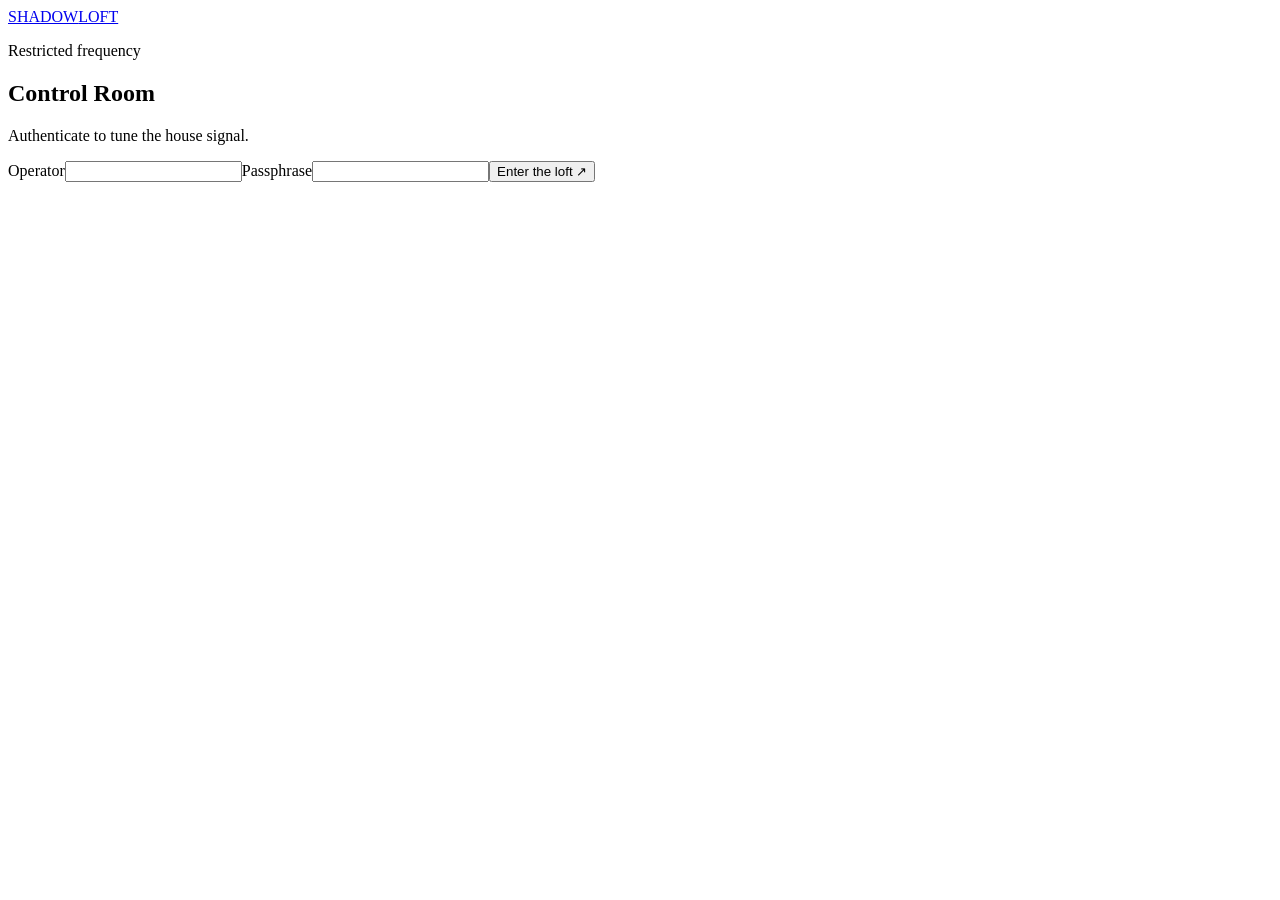
==== admin.html @ 4731aad0 "Add admin.html" ====
<!doctype html><html lang="en"><head><meta charset="utf-8"><meta name="viewport" content="width=device-width,initial-scale=1"><meta name="robots" content="noindex,nofollow"><title>ShadowLoft | Control Room</title><link rel="preconnect" href="https://fonts.googleapis.com"><link rel="preconnect" href="https://fonts.gstatic.com" crossorigin><link href="https://fonts.googleapis.com/css2?family=Barlow+Condensed:wght@300;400;500;600&family=Cormorant+Garamond:ital,wght@0,400;1,400&display=swap" rel="stylesheet"><link rel="stylesheet" href="admin.css"></head><body><main><a class="mark" href="index.html">SHADOW<span>LOFT</span></a><section id="login"><p class="eyebrow">Restricted frequency</p><h1>Control Room</h1><p>Authenticate to tune the house signal.</p><form id="loginForm"><label>Operator<input id="username" autocomplete="username" required></label><label>Passphrase<input id="password" type="password" autocomplete="current-password" required></label><button>Enter the loft ↗</button><div id="loginNote" role="alert"></div></form></section><section id="panel" hidden><p class="eyebrow">Authenticated · Local console</p><h1>Tune the Signal</h1><p class="notice"><strong>Static-site notice:</strong> settings saved here affect this browser only. Global publishing requires a secure server-side control plane.</p><form id="configForm"><label>Source type<select id="type"><option value="channel">YouTube channel ID</option><option value="playlist">Playlist ID</option><option value="video">Video ID</option></select></label><label>Source ID<input id="source" placeholder="UC… / PL… / video ID" required></label><label>Public channel URL<input id="channelUrl" type="url" placeholder="https://youtube.com/@yourchannel"></label><button>Save local signal ↗</button><button type="button" class="ghost" id="clear">Clear</button><div id="saveNote" role="status"></div></form><a class="return" href="index.html">← Return to ShadowLoft</a></section></main><script src="admin.js"></script></body></html>
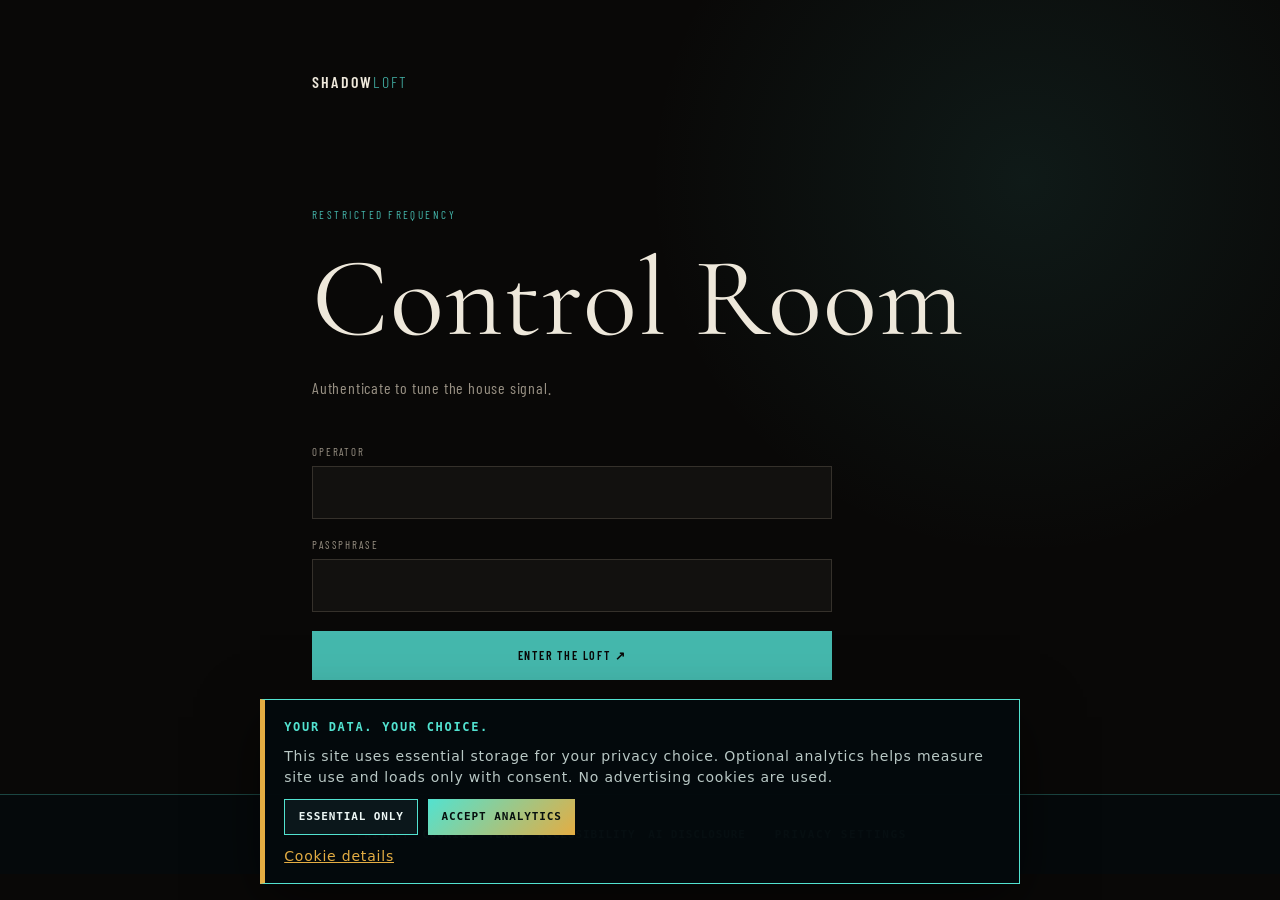
==== commit d9582a02: "Add privacy, cookie, terms and accessibility compliance layer" ====
--- a/admin.html
+++ b/admin.html
@@ -1 +1 @@
-<!doctype html><html lang="en"><head><meta charset="utf-8"><meta name="viewport" content="width=device-width,initial-scale=1"><meta name="robots" content="noindex,nofollow"><title>ShadowLoft | Control Room</title><link rel="preconnect" href="https://fonts.googleapis.com"><link rel="preconnect" href="https://fonts.gstatic.com" crossorigin><link href="https://fonts.googleapis.com/css2?family=Barlow+Condensed:wght@300;400;500;600&family=Cormorant+Garamond:ital,wght@0,400;1,400&display=swap" rel="stylesheet"><link rel="stylesheet" href="admin.css"></head><body><main><a class="mark" href="index.html">SHADOW<span>LOFT</span></a><section id="login"><p class="eyebrow">Restricted frequency</p><h1>Control Room</h1><p>Authenticate to tune the house signal.</p><form id="loginForm"><label>Operator<input id="username" autocomplete="username" required></label><label>Passphrase<input id="password" type="password" autocomplete="current-password" required></label><button>Enter the loft ↗</button><div id="loginNote" role="alert"></div></form></section><section id="panel" hidden><p class="eyebrow">Authenticated · Local console</p><h1>Tune the Signal</h1><p class="notice"><strong>Static-site notice:</strong> settings saved here affect this browser only. Global publishing requires a secure server-side control plane.</p><form id="configForm"><label>Source type<select id="type"><option value="channel">YouTube channel ID</option><option value="playlist">Playlist ID</option><option value="video">Video ID</option></select></label><label>Source ID<input id="source" placeholder="UC… / PL… / video ID" required></label><label>Public channel URL<input id="channelUrl" type="url" placeholder="https://youtube.com/@yourchannel"></label><button>Save local signal ↗</button><button type="button" class="ghost" id="clear">Clear</button><div id="saveNote" role="status"></div></form><a class="return" href="index.html">← Return to ShadowLoft</a></section></main><script src="admin.js"></script></body></html>
+<!doctype html><html lang="en"><head><meta charset="utf-8"><meta name="viewport" content="width=device-width,initial-scale=1"><meta name="robots" content="noindex,nofollow"><title>ShadowLoft | Control Room</title><link rel="preconnect" href="https://fonts.googleapis.com"><link rel="preconnect" href="https://fonts.gstatic.com" crossorigin><link href="https://fonts.googleapis.com/css2?family=Barlow+Condensed:wght@300;400;500;600&family=Cormorant+Garamond:ital,wght@0,400;1,400&display=swap" rel="stylesheet"><link rel="stylesheet" href="admin.css"><link rel="stylesheet" href="assets/site-compliance.css?v=20260910-1"><script defer src="assets/site-compliance.js?v=20260910-1"></script></head><body><main><a class="mark" href="index.html">SHADOW<span>LOFT</span></a><section id="login"><p class="eyebrow">Restricted frequency</p><h1>Control Room</h1><p>Authenticate to tune the house signal.</p><form id="loginForm"><label>Operator<input id="username" autocomplete="username" required></label><label>Passphrase<input id="password" type="password" autocomplete="current-password" required></label><button>Enter the loft ↗</button><div id="loginNote" role="alert"></div></form></section><section id="panel" hidden><p class="eyebrow">Authenticated · Local console</p><h1>Tune the Signal</h1><p class="notice"><strong>Static-site notice:</strong> settings saved here affect this browser only. Global publishing requires a secure server-side control plane.</p><form id="configForm"><label>Source type<select id="type"><option value="channel">YouTube channel ID</option><option value="playlist">Playlist ID</option><option value="video">Video ID</option></select></label><label>Source ID<input id="source" placeholder="UC… / PL… / video ID" required></label><label>Public channel URL<input id="channelUrl" type="url" placeholder="https://youtube.com/@yourchannel"></label><button>Save local signal ↗</button><button type="button" class="ghost" id="clear">Clear</button><div id="saveNote" role="status"></div></form><a class="return" href="index.html">← Return to ShadowLoft</a></section></main><script src="admin.js"></script></body></html>
--- a/admin.css
+++ b/admin.css
@@ -0,0 +1 @@
+:root{--ink:#090807;--bone:#eee8db;--turq:#45b8ad;--rust:#a34e32}*{box-sizing:border-box}body{margin:0;min-height:100vh;background:radial-gradient(circle at 80% 20%,rgba(69,184,173,.1),transparent 30%),var(--ink);color:var(--bone);font-family:"Barlow Condensed";letter-spacing:.05em}main{max-width:720px;margin:auto;padding:8vh 2rem}.mark{color:var(--bone);text-decoration:none;letter-spacing:.14em;font-weight:600}.mark span{color:var(--turq);font-weight:300}section{margin-top:13vh}.eyebrow{text-transform:uppercase;color:var(--turq);font-size:.7rem;letter-spacing:.22em}h1{font:400 clamp(4rem,10vw,7rem)/.9 "Cormorant Garamond";margin:.25em 0}section>p{color:#999184}form{display:grid;gap:1.2rem;margin-top:3rem;max-width:520px}label{display:grid;gap:.5rem;text-transform:uppercase;font-size:.68rem;letter-spacing:.17em;color:#999184}input,select{width:100%;padding:1rem;background:#12110f;color:var(--bone);border:1px solid #35312b;font:1rem "Barlow Condensed"}input:focus,select:focus{outline:1px solid var(--turq)}button{padding:1rem;border:1px solid var(--turq);background:var(--turq);color:var(--ink);font:600 .75rem "Barlow Condensed";letter-spacing:.15em;text-transform:uppercase;cursor:pointer}.ghost{background:transparent;color:var(--bone);border-color:#454039}.notice{border-left:2px solid var(--rust);padding:1rem;background:#110f0d;line-height:1.5}.return{display:inline-block;margin-top:3rem;color:var(--turq);text-decoration:none;text-transform:uppercase;font-size:.7rem;letter-spacing:.15em}#loginNote,#saveNote{min-height:1.4rem;color:#c66}
--- a/assets/site-compliance.css
+++ b/assets/site-compliance.css
@@ -0,0 +1 @@
+.compliance-links{display:flex;justify-content:center;align-items:center;gap:.8rem;flex-wrap:wrap;padding:1rem;background:#05090b;border-top:1px solid rgba(82,226,208,.28);font:700 11px/1.4 ui-monospace,monospace;letter-spacing:.08em;text-transform:uppercase}.compliance-links a,.compliance-links button{color:#8fe8dc;background:none;border:0;text-decoration:none;font:inherit;cursor:pointer}.compliance-links a:hover,.compliance-links button:hover{color:#e4ad43}.consent-panel{position:fixed;z-index:100000;left:1rem;right:1rem;bottom:1rem;max-width:760px;margin:auto;padding:1rem 1.2rem;background:rgba(4,10,13,.98);color:#edf7f5;border:1px solid #52e2d0;border-left:5px solid #e4ad43;box-shadow:0 18px 55px rgba(0,0,0,.55);font:14px/1.5 system-ui,sans-serif}.consent-panel strong{color:#52e2d0;font:800 12px ui-monospace,monospace;letter-spacing:.14em}.consent-panel p{margin:.55rem 0;color:#b9c8c5}.consent-panel div{display:flex;gap:.6rem;flex-wrap:wrap;margin:.7rem 0}.consent-panel button{padding:.65rem .85rem;border:1px solid #52e2d0;background:#0b171b;color:#edf7f5;font:800 11px ui-monospace,monospace;letter-spacing:.08em;cursor:pointer}.consent-panel button:last-child{background:linear-gradient(135deg,#52e2d0,#e4ad43);color:#07100e;border:0}.consent-panel a{color:#e4ad43}
